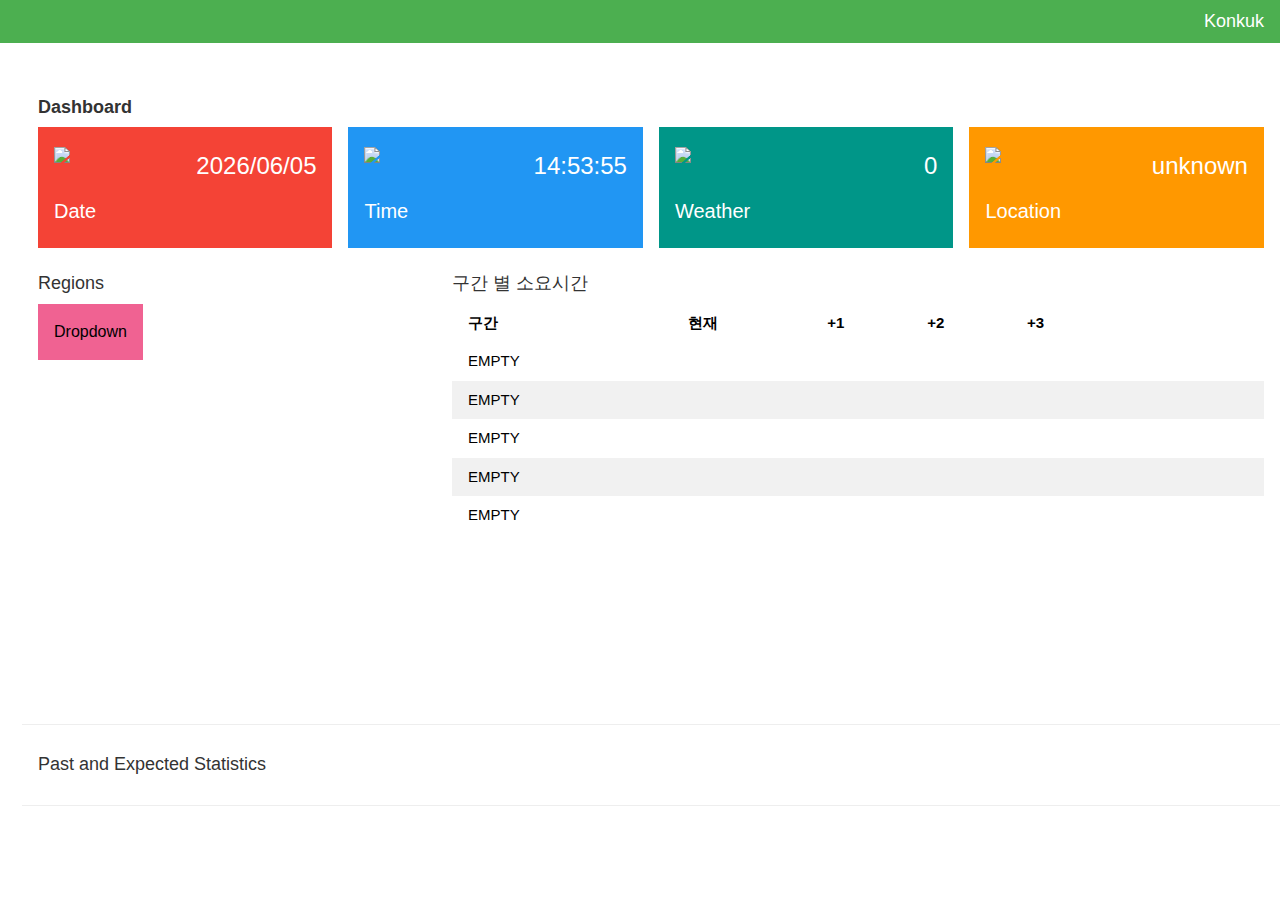
==== templates/refined_index.html @ 9e761bf2 "major change" ====
<!DOCTYPE html>
<html lang='ko'>
<head>
    <meta charset="UTF-8">
    <meta http-equiv="X-UA-Compatible" content="IE=edge">
    <meta name="viewport" content="width=device-width, initial-scale=1">
    <title>교통정체량확인기</title>
    <link href="static/css/style.css" rel="stylesheet">
    <link rel="stylesheet" href="https://maxcdn.bootstrapcdn.com/bootstrap/3.3.2/css/bootstrap.min.css">
    <link rel="stylesheet" href="https://www.w3schools.com/w3css/4/w3.css">
    <link rel="stylesheet" href="https://fonts.googleapis.com/css?family=Raleway">
    <link rel="stylesheet" href="https://cdnjs.cloudflare.com/ajax/libs/font-awesome/4.7.0/css/font-awesome.min.css">
    <script type="text/javascript" src="{{ url_for('static', filename = 'js/app.js') }}"></script>
    <style>
        .dropbtn {
            background-color: #f06292;
            color: black;
            padding: 16px;
            font-size: 16px;
            border: none;
        }

        .dropdown {
            position: relative;
            display: inline-block;
        }

        .dropdown-content {
            display: none;
            position: absolute;
            background-color: #f1f1f1;
            min-width: 180px;
            box-shadow: 0px 8px 16px 0px rgba(0, 0, 0, 0.2);
            z-index: 1;
        }

        .dropdown-content a {
            color: black;
            padding: 12px 16px;
            text-decoration: none;
            display: block;
        }

        .dropdown-content a:hover {
            background-color: #ddd;
        }

        .dropdown:hover .dropdown-content {
            display: block;
        }

        .dropdown:hover .dropbtn {
            background-color: #ff94c2;
        }

        .tableContainer {
            height: 400px;
            width: 100%;
            overflow-y: auto;
        }

    </style>

</head>
{##}
{#<script>#}
{#    var pastFutureData = fetch('/tempData');#}
{#    console.log(pastFutureData);#}
{#</script>#}

<body onload="loadFuncs();">
<!-- Top Container -->
<div class="w3-bar w3-top w3-green w3-large" style="z-index:4">
    <span class="w3-bar-item w3-right">Konkuk</span>
</div>

<div class="w3-main" style="margin-left:22px;margin-top:43px;">
    <!-- Header -->
    <header class="w3-container" style="padding-top:22px">
        <h5><b>Dashboard</b></h5>
    </header>

    <!-- Card Summary -->
    <div class="w3-row-padding w3-margin-bottom" onload="startTime();">
        <div class="w3-quarter">
            <div class="w3-container w3-red w3-padding-16">
                <div class="w3-left"><img src="static/images/calendar.png"/></div>
                <div class="w3-right">
                    <h3 id="card__date">0000/00/00</h3>
                </div>
                <div class="w3-clear"></div>
                <h4>Date</h4>
            </div>
        </div>
        <div class="w3-quarter">
            <div class="w3-container w3-blue w3-padding-16">
                <div class="w3-left"><img src="static/images/clock.png"/></div>
                <div class="w3-right">
                    <h3 id="card__time">00:00:00</h3>
                </div>
                <div class="w3-clear"></div>
                <h4>Time</h4>
            </div>
        </div>
        <div class="w3-quarter">
            <div class="w3-container w3-teal w3-padding-16">
                <div class="w3-left"><img src="static/images/weather.png"/></div>
                <div class="w3-right">
                    <h3 id="card__weather">0</h3>
                </div>
                <div class="w3-clear"></div>
                <h4>Weather</h4>
            </div>
        </div>
        <div class="w3-quarter">
            <div class="w3-container w3-orange w3-text-white w3-padding-16">
                <div class="w3-left"><img src="static/images/location.png"/></div>
                <div class="w3-right">
                    <h3 id="card__location">unknown</h3>
                </div>
                <div class="w3-clear"></div>
                <h4>Location</h4>
            </div>
        </div>
    </div>

    <!-- Regions and Sections -->
    <div class="w3-panel">
        <div class="w3-row-padding" style="margin:0 -16px">
            <!-- Regions -->
            <div class="w3-third">
                <h5>Regions</h5>
                <div class="dropdown" style="display: inline-block;">
                    <button class="dropbtn">Dropdown</button>
                    <div id="dropdown_content" class="dropdown-content">
                        <a href="#" onclick="dropDownHandler('1000_E')">서울외곽순환도로(상행)</a>
                        <a href="#" onclick="dropDownHandler('1200_E')">경인고속도로(상행)</a>
                        <a href="#" onclick="dropDownHandler('0150_E')">서해안고속도로(상행)</a>
                        <a href="#" onclick="dropDownHandler('0600_E')">서울양양고속도로(상행)</a>
                        <a href="#" onclick="dropDownHandler('1000_S')">서울외곽순환도로(하행)</a>
                        <a href="#" onclick="dropDownHandler('1200_S')">경인고속도로(하행)</a>
                        <a href="#" onclick="dropDownHandler('0150_S')">서해안고속도로(하행)</a>
                        <a href="#" onclick="dropDownHandler('0600_S')">서울양양고속도로(하행)</a>
                        {#                        # 서울외곽순환도로#}
                        {## 경인고속도로#}
                        {## 서해안고속도로#}
                        {## 서울양양고속도로#}
                    </div>
                </div>
                <div id="imgPlaceholder"></div>
                <!--<img src="/w3images/region.jpg" style="width:100%" alt="Google Regional Map">-->
            </div>

            <!-- Sections -->
            <div class="w3-twothird">
                <h5>구간 별 소요시간</h5>
                <div class="tableContainer">
                    <table class="w3-table w3-striped w3-white">
                        <thead>
                        <tr>
                            <th>구간</th>
                            <th>현재</th>
                            <th>+1</th>
                            <th>+2</th>
                            <th>+3</th>
                        </tr>
                        </thead>
                        <tbody id="sectionChart__tbody">
                        <tr>
                            <td>EMPTY</td>
                            <td></td>
                            <td></td>
                            <td></td>
                            <td></td>
                            <td></td>
                            <td></td>
                            <td></td>
                        </tr>
                        <tr>
                            <td>EMPTY</td>
                            <td></td>
                            <td></td>
                            <td></td>
                            <td></td>
                            <td></td>
                            <td></td>
                            <td></td>
                        </tr>
                        <tr>
                            <td>EMPTY</td>
                            <td></td>
                            <td></td>
                            <td></td>
                            <td></td>
                            <td></td>
                            <td></td>
                            <td></td>
                        </tr>
                        <tr>
                            <td>EMPTY</td>
                            <td></td>
                            <td></td>
                            <td></td>
                            <td></td>
                            <td></td>
                            <td></td>
                            <td></td>
                        </tr>
                        <tr>
                            <td>EMPTY</td>
                            <td></td>
                            <td></td>
                            <td></td>
                            <td></td>
                            <td></td>
                            <td></td>
                            <td></td>
                        </tr>
                        </tbody>
                    </table>
                </div>
            </div>
        </div>
    </div>

    <hr>
    <div class="w3-container">
        <h5>Past and Expected Statistics</h5>
        <div id="chartDiv"></div>
    </div>
    <hr>

</div>
</body>

<script>
    // const URL_YAHOO = "https://query.yahooapis.com/v1/public/yql?q=select%20*%20from%20weather.forecast%20where%20woeid%20in%20(SELECT%20woeid%20FROM%20geo.places%20WHERE%20text%3D%22({VAR1}%2C{VAR2})%22)&format=xml&env=store%3A%2F%2Fdatatables.org%2Falltableswithkeys";
    const URL_YAHOO = "https://query.yahooapis.com/v1/public/yql?q=select%20*%20from%20weather.forecast%20where%20woeid%20in%20(SELECT%20woeid%20FROM%20geo.places%20WHERE%20text%3D%22({VAR1}%2C{VAR2})%22)%20and%20u%3D'c'&format=xml&env=store%3A%2F%2Fdatatables.org%2Falltableswithkeys";
    var url_temp = URL_YAHOO;
    var geoLat, geoLng = "";

    function loadFuncs() {
        //set time
        startTime();

        //get location
        fetchLocation();

    }

    /*
     * @desc : fetches date and time
     */
    function startTime() {
        var today = new Date();
        var y = today.getFullYear();
        var mm = today.getMonth();
        var dd = today.getDay();

        mm = checkTime(mm);
        dd = checkTime(dd);

        var h = today.getHours();
        var m = today.getMinutes();
        var s = today.getSeconds();
        m = checkTime(m);
        s = checkTime(s);
        document.getElementById('card__date').innerHTML = y + "/" + mm + "/" + dd;
        document.getElementById('card__time').innerHTML =
            h + ":" + m + ":" + s;
        var t = setTimeout(startTime, 500);
    }

    function checkTime(i) {
        if (i < 10) {
            i = "0" + i
        }
        // add zero in front of numbers < 10
        return i;
    }

    function fetchLocation() {
        if (navigator.geolocation) {
            navigator.geolocation.getCurrentPosition(getLatLng);
        } else {
            alert('Geolocation is not supported by this browser.');
        }
    }

    function getLatLng(position) {
        geoLat = position.coords.latitude;
        geoLng = position.coords.longitude;
        var temp1 = url_temp.replace("{VAR1}", String(geoLat));
        var temp2 = temp1.replace("{VAR2}", String(geoLng));
        url_temp = temp2;

        console.log("Lat: " + geoLat + ", Lng: " + geoLng);

        //get weather
        fetchWeather();
    }

    function fetchWeather() {
        var xmlhttp = null;

        // XMLHttpRequest browser support check
        if (window.XMLHttpRequest) {
            xmlhttp = new XMLHttpRequest();
            if (typeof xmlhttp.overrideMimeType != 'undefined') {
                xmlhttp.overrideMimeType('text/xml');
            }
        } else if (window.ActiveXObject) {
            xmlhttp = new ActiveXObject("Microsoft.XMLHTTP");
        } else {
            alert('Perhaps your browser does not support xmlhttprequests?');
        }


        // xmlhttprequest handler
        xmlhttp.onreadystatechange = function () {
            if (xmlhttp.readyState == 4 && xmlhttp.status == 200) {
                //success: write code HERE
                parseWeatherXMLRequest(xmlhttp.responseXML);
            } else {
                //wait for the call to complete
            }
        };


        if (URL_YAHOO !== url_temp) {
            console.log("UTL: " + url_temp);
            xmlhttp.open('GET', url_temp, true);
            xmlhttp.send();
        } else {
            console.log("URL(1): " + URL_YAHOO);
            console.log("URL(2): " + url_temp);
        }
    }

    function parseWeatherXMLRequest(xml) {
        var city = "";
        var temp = "";
        var x = xml.getElementsByTagName("yweather:location");
        for (var i = 0; i < x.length; i++) {
            city += x[i].getAttribute('city') + "<br>";
            console.log("- " + i + ": " + x[i].getAttribute('city'));
        }

        var x = xml.getElementsByTagName("yweather:condition");
        for (var i = 0; i < x.length; i++) {
            temp += x[i].getAttribute('temp') + "<br>";
            console.log("- " + i + ": " + x[i].getAttribute('temp'));
        }

        document.getElementById("card__location").innerHTML = city;
        document.getElementById("card__weather").innerHTML = temp;
    }

    function parseSectionXML(xml, roadName) {
        var roads = xml.getElementsByTagName("roads");
        for (var i = 0; i < roads.length; i++) {
            if (x[i].getAttribute('name') == roadName) {
                var sections = x[i].children();
                for (var j = 0; j < sections.length; j++) {
                    // @desc - single section data = sections[j]

                }
            }
        }
    }

    function dropDownHandler(highway) {
        var x = document.getElementById("imgPlaceholder");
        var highway_len = highway.length - 2;
        var newHighway = highway.substr(0, highway_len);
        var imgLocation = "/static/" + newHighway + ".png";
        var text = "";
        text += "<img src=\"";
        text += imgLocation;
        text += "\" hight=\"100%\" width=\"100%\" />";
        x.innerHTML = text;
        getSetChart(highway);

        var xmlhttp = null;

        // XMLHttpRequest browser support check
        if (window.XMLHttpRequest) {
            xmlhttp = new XMLHttpRequest();
            if (typeof xmlhttp.overrideMimeType != 'undefined') {
                xmlhttp.overrideMimeType('text/xml');
            }
        } else if (window.ActiveXObject) {
            xmlhttp = new ActiveXObject("Microsoft.XMLHTTP");
        } else {
            alert('Perhaps your browser does not support xmlhttprequests?');
        }

        url = "http://localhost:8080/getChartData/" + highway;
        xmlhttp.onreadystatechange = function () {
            if (xmlhttp.readyState == 4 && xmlhttp.status == 200) {
                //success: write code HERE
                parseTableReq(xmlhttp.responseText);
            } else {
                //wait for the call to complete
            }
        };
        xmlhttp.open('GET', url, true);
        xmlhttp.send();
    }

    function parseTableReq(data) {
        var jsonData = JSON.parse(data);
        console.log(jsonData);

        var data = jsonData.data;
        var name = jsonData.name;
        var text = "";

        for (var i = 0; i < data.length; i++) {
            text += "<tr>";
            text += "<td>" + name[i] + "</td>";
            text += "<td>" + data[i][0] + "</td>";
            text += "<td>" + data[i][1] + "</td>";
            text += "<td>" + data[i][2] + "</td>";
            text += "<td>" + data[i][3] + "</td>";
            text += "</tr>";
        }
        document.getElementById("sectionChart__tbody").innerHTML = text;
    }

    function getSetChart(highway) {
        var x = document.getElementById("chartDiv");
        var text = "";
        text += "<canvas id=\"myChart\" class=\"mappadding\"></canvas>";
        x.innerHTML = text;

        // TODO: fetch and set speed data HERE
        var chartData = {
            labels: [13, 14, 15, 16, 17, 18, 19],
            datasets: [{
                label: "[" + highway + " forward] Time vs Average Speed",
                fill: true,
                lineTension: 0.1,
                backgroundColor: "rgba(75, 192, 192, 0.4)",
                borderColor: "rgba(75, 192, 192, 1)",
                borderCapStyle: 'butt',
                borderDash: [],
                borderDashOffset: 0.0,
                borderJoinStyle: 'miter',
                pointBorderColor: "rgba(75, 192, 192, 1)",
                pointBackgroundColor: "#fff",
                pointBorderWidth: 1,
                pointHoverRadius: 5,
                pointHoverBackgroundColor: "rgba(75, 192, 192, 1)",
                pointHoverBorderColor: "rgba(220, 220, 220, 1)",
                pointHoverBorderWidth: 2,
                pointRadius: 1,
                pointHitRadius: 10,
                data: [20, 40, 60, 80, 100, 40, 80, 20],
                spanGaps: false
            }, {
                label: "[" + highway + " backward] Time vs Average Speed",
                fill: true,
                lineTension: 0.1,
                backgroundColor: "rgba(192, 75, 192, 0.4)",
                borderColor: "rgba(192, 75, 192, 1)",
                borderCapStyle: 'butt',
                borderDash: [],
                borderDashOffset: 0.0,
                borderJoinStyle: 'miter',
                pointBorderColor: "rgba(192, 75, 192, 1)",
                pointBackgroundColor: "#fff",
                pointBorderWidth: 1,
                pointHoverRadius: 5,
                pointHoverBackgroundColor: "rgba(192, 75, 192, 1)",
                pointHoverBorderColor: "rgba(220, 220, 220, 1)",
                pointHoverBorderWidth: 2,
                pointRadius: 1,
                pointHitRadius: 10,
                data: [80, 60, 40, 90, 100, 70, 90, 20],
                spanGaps: false
            }]
        };
        var ctx = document.getElementById("myChart");
        var myChart = new Chart(ctx, {
            type: 'line',
            data: chartData,
        });
    }
</script>
<script type="text/javascript" src="/static/Chart.min.js"></script>
</html>
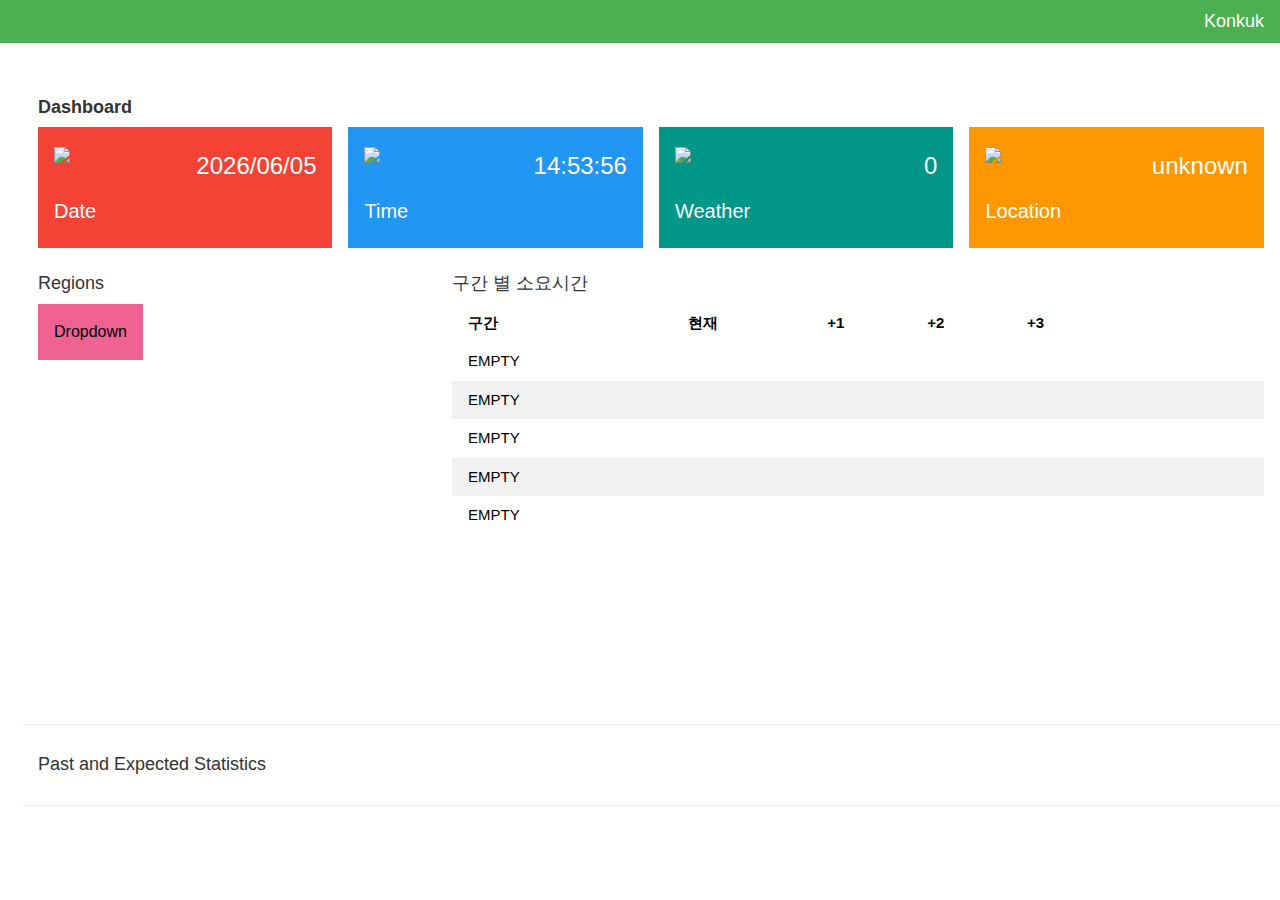
==== commit 14e3c574: "그래프 ㅅ정" ====
--- a/templates/refined_index.html
+++ b/templates/refined_index.html
@@ -379,7 +379,7 @@
         text += imgLocation;
         text += "\" hight=\"100%\" width=\"100%\" />";
         x.innerHTML = text;
-        getSetChart(highway);
+
 
         var xmlhttp = null;
 
@@ -399,7 +399,7 @@
         xmlhttp.onreadystatechange = function () {
             if (xmlhttp.readyState == 4 && xmlhttp.status == 200) {
                 //success: write code HERE
-                parseTableReq(xmlhttp.responseText);
+                parseTableReq(xmlhttp.responseText, highway);
             } else {
                 //wait for the call to complete
             }
@@ -408,7 +408,7 @@
         xmlhttp.send();
     }
 
-    function parseTableReq(data) {
+    function parseTableReq(data, highway) {
         var jsonData = JSON.parse(data);
         console.log(jsonData);
 
@@ -426,19 +426,28 @@
             text += "</tr>";
         }
         document.getElementById("sectionChart__tbody").innerHTML = text;
-    }
-
-    function getSetChart(highway) {
+        
+        getSetChart(highway, data, name);
+    }
+
+    function getSetChart(highway, currentList, nameList) {
         var x = document.getElementById("chartDiv");
         var text = "";
         text += "<canvas id=\"myChart\" class=\"mappadding\"></canvas>";
         x.innerHTML = text;
 
+        var chartInput = [];
+        var nameInput = [];
+        for (var i = 0 ; i < currentList.length; i++){
+            chartInput.push(currentList[i][0]);
+            nameInput.push(nameList[i]);
+        }
+
         // TODO: fetch and set speed data HERE
         var chartData = {
-            labels: [13, 14, 15, 16, 17, 18, 19],
+            labels: nameInput,
             datasets: [{
-                label: "[" + highway + " forward] Time vs Average Speed",
+                label: "구간별 소요시간",
                 fill: true,
                 lineTension: 0.1,
                 backgroundColor: "rgba(75, 192, 192, 0.4)",
@@ -456,28 +465,7 @@
                 pointHoverBorderWidth: 2,
                 pointRadius: 1,
                 pointHitRadius: 10,
-                data: [20, 40, 60, 80, 100, 40, 80, 20],
-                spanGaps: false
-            }, {
-                label: "[" + highway + " backward] Time vs Average Speed",
-                fill: true,
-                lineTension: 0.1,
-                backgroundColor: "rgba(192, 75, 192, 0.4)",
-                borderColor: "rgba(192, 75, 192, 1)",
-                borderCapStyle: 'butt',
-                borderDash: [],
-                borderDashOffset: 0.0,
-                borderJoinStyle: 'miter',
-                pointBorderColor: "rgba(192, 75, 192, 1)",
-                pointBackgroundColor: "#fff",
-                pointBorderWidth: 1,
-                pointHoverRadius: 5,
-                pointHoverBackgroundColor: "rgba(192, 75, 192, 1)",
-                pointHoverBorderColor: "rgba(220, 220, 220, 1)",
-                pointHoverBorderWidth: 2,
-                pointRadius: 1,
-                pointHitRadius: 10,
-                data: [80, 60, 40, 90, 100, 70, 90, 20],
+                data: chartInput,
                 spanGaps: false
             }]
         };
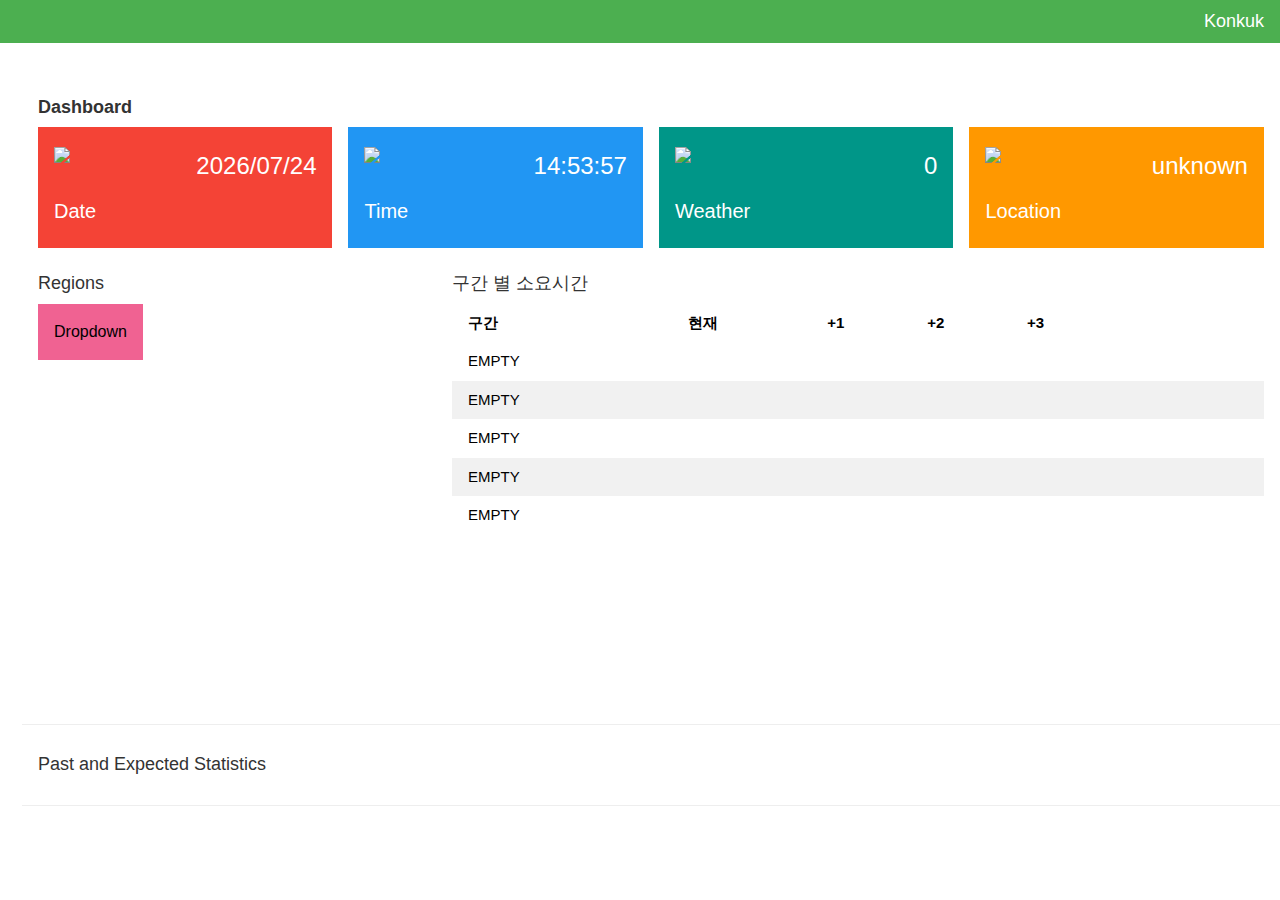
==== commit fffd41d2: "최종 버전" ====
--- a/templates/refined_index.html
+++ b/templates/refined_index.html
@@ -254,8 +254,8 @@
     function startTime() {
         var today = new Date();
         var y = today.getFullYear();
-        var mm = today.getMonth();
-        var dd = today.getDay();
+        var mm = today.getMonth()+1;
+        var dd = today.getDate();
 
         mm = checkTime(mm);
         dd = checkTime(dd);
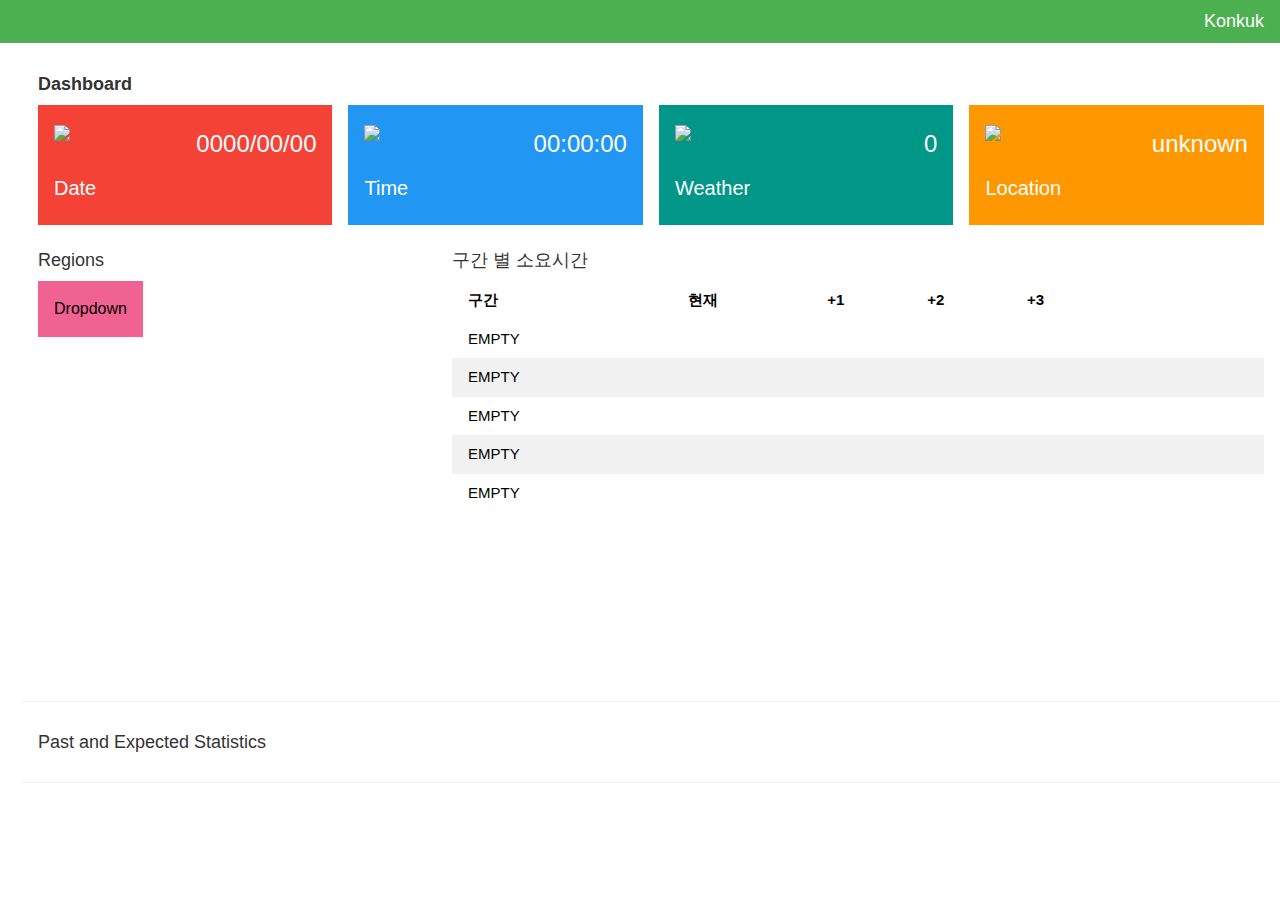
==== commit 30302718: "branch mergence" ====
--- a/templates/refined_index.html
+++ b/templates/refined_index.html
@@ -62,11 +62,6 @@
     </style>
 
 </head>
-{##}
-{#<script>#}
-{#    var pastFutureData = fetch('/tempData');#}
-{#    console.log(pastFutureData);#}
-{#</script>#}
 
 <body onload="loadFuncs();">
 <!-- Top Container -->
@@ -254,8 +249,13 @@
     function startTime() {
         var today = new Date();
         var y = today.getFullYear();
+<<<<<<< HEAD
+        var mm = today.getMonth() + 1; // 이거 +1 추가
+        var dd = today.getDate(); // 이거 .getDay에서 getDate로 변경
+=======
         var mm = today.getMonth()+1;
         var dd = today.getDate();
+>>>>>>> mix
 
         mm = checkTime(mm);
         dd = checkTime(dd);
@@ -465,7 +465,32 @@
                 pointHoverBorderWidth: 2,
                 pointRadius: 1,
                 pointHitRadius: 10,
+<<<<<<< HEAD
+                data: [20, 40, 60, 80, 100, 40, 80, 20],
+                spanGaps: false
+            }, {
+                label: "[" + highway + " backward] Time vs Average Speed",
+                fill: true,
+                lineTension: 0.1,
+                backgroundColor: "rgba(192, 75, 192, 0.4)",
+                borderColor: "rgba(192, 75, 192, 1)",
+                borderCapStyle: 'butt',
+                borderDash: [],
+                borderDashOffset: 0.0,
+                borderJoinStyle: 'miter', 
+                pointBorderColor: "rgba(192, 75, 192, 1)",
+                pointBackgroundColor: "#fff",
+                pointBorderWidth: 1,
+                pointHoverRadius: 5,
+                pointHoverBackgroundColor: "rgba(192, 75, 192, 1)",
+                pointHoverBorderColor: "rgba(220, 220, 220, 1)",
+                pointHoverBorderWidth: 2,
+                pointRadius: 1,
+                pointHitRadius: 10,
+                data: [80, 60, 40, 90, 100, 70, 90, 20],
+=======
                 data: chartInput,
+>>>>>>> mix
                 spanGaps: false
             }]
         };
